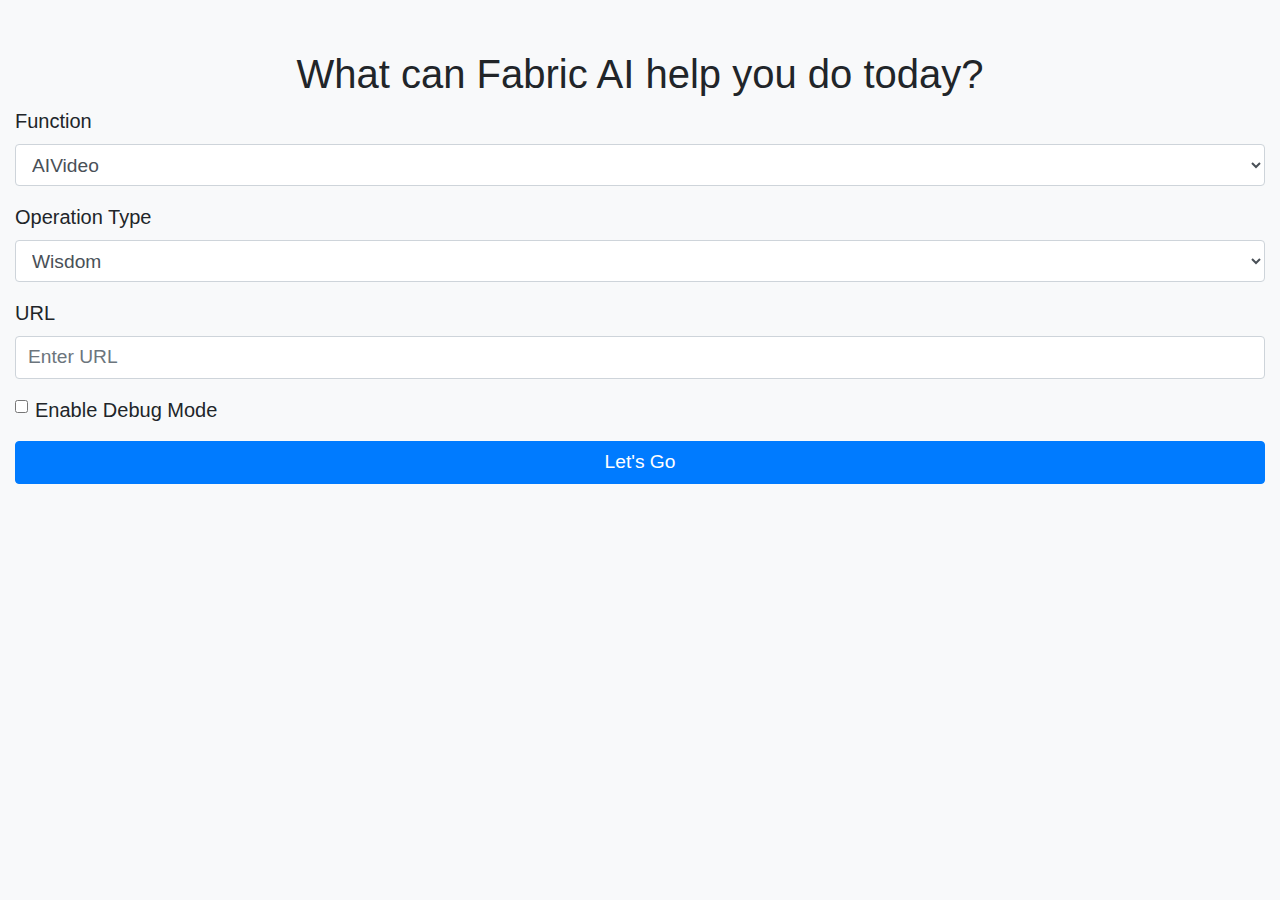
==== aiwebui/templates/index copy.html @ 63cb82b1 "Initial commit" ====
<!DOCTYPE html>
<html lang="en">
<head>
    <meta charset="UTF-8">
    <meta name="viewport" content="width=device-width, initial-scale=1.0">
    <title>What can Fabric AI help you summarize?</title>
    <link rel="stylesheet" href="https://stackpath.bootstrapcdn.com/bootstrap/4.5.2/css/bootstrap.min.css">
    <style>
        body {
            background-color: #f8f9fa;
        }
        .container {
            margin-top: 50px;
            max-width: 100%; /* Ensure the container is responsive */
        }
        h1 {
            font-size: 2.5rem;
        }
        .form-group, .btn {
            width: 100%; /* Make form elements take full width */
        }
        #result {
            width: 100%; /* Stretch result div to full width */
            word-wrap: break-word; /* Ensure text wrapping */
            word-break: break-word; /* Handle long words */
            white-space: pre-wrap; /* Ensure text wraps inside container */
            overflow-wrap: break-word; /* Break long words to fit inside container */
            font-size: 1.2rem; /* Larger font for result text */
            margin-top: 0; /* Removed top margin to eliminate space */
            padding-top: 10px; /* Optional padding for visual separation */
        }
        label {
            font-size: 1.25rem; /* Larger font size for labels */
        }
        .form-control, .btn {
            font-size: 1.2rem; /* Larger font size for form inputs and buttons */
        }
        select.form-control {
            height: calc(2.5rem + 2px); /* Adjust height of dropdown */
        }
        #loadingMessage {
            font-size: 1.2rem;
            color: #007bff;
            margin-top: 15px; /* Keep margin for loading message */
        }
        /* Media query to improve mobile responsiveness */
        @media (max-width: 768px) {
            h1 {
                font-size: 1.75rem;
            }
            #result {
                font-size: 1rem;
            }
        }
    </style>
</head>
<body>
    <div class="container">
        <h1 class="text-center">What can Fabric AI help you do today?</h1>
        <form id="apiForm">
            <div class="form-group">
                <label for="function">Function</label>
                <select class="form-control" id="function" name="function" required>
                    <option value="aivideo" selected>AIVideo</option>
                    <option value="aiweb">AIWeb</option>
                </select>
            </div>
            <div class="form-group">
                <label for="operationtype">Operation Type</label>
                <select class="form-control" id="operationtype" name="operationtype" required>
                    <option value="wisdom" selected>Wisdom</option>
                    <option value="claims">Claims</option>
                    <option value="keynote">Keynote</option>
                    <option value="msummary">Micro Summary</option>
                    <option value="summary">Summary</option>
                    <option value="essay">Essay</option>
                </select>
            </div>
            <div class="form-group">
                <label for="url">URL</label>
                <input type="text" class="form-control" id="url" name="url" placeholder="Enter URL" required>
            </div>
            <div class="form-group form-check">
                <input type="checkbox" class="form-check-input" id="debug" name="debug">
                <label class="form-check-label" for="debug">Enable Debug Mode</label>
            </div>
            <button type="submit" class="btn btn-primary btn-block" id="submitBtn">Let's Go</button>
        </form>
        <div id="loadingMessage" class="text-center" style="display:none;">I'm working on it...</div>
        <div id="result"></div> <!-- Removed margin for result -->
    </div>

    <script src="https://code.jquery.com/jquery-3.5.2.min.js"></script>
    <script src="https://cdn.jsdelivr.net/npm/@popperjs/core@2.0.2/dist/umd/popper.min.js"></script>
    <script src="https://stackpath.bootstrapcdn.com/bootstrap/4.5.2/js/bootstrap.min.js"></script>
    <script>
        document.getElementById('apiForm').onsubmit = async function(e) {
            e.preventDefault();
            const submitBtn = document.getElementById('submitBtn');
            const loadingMessage = document.getElementById('loadingMessage');
            const resultDiv = document.getElementById('result');
    
            // Clear previous result text immediately
            resultDiv.innerHTML = '';
    
            // Disable submit button and show loading message
            submitBtn.disabled = true;
            loadingMessage.style.display = 'block';
    
            const formData = new FormData(this);
            const response = await fetch('/submit', {
                method: 'POST',
                body: JSON.stringify(Object.fromEntries(formData)),
                headers: {
                    'Content-Type': 'application/json'
                }
            });
    
            const result = await response.json();
    
            // Handle the result
            if (result.output) {
                resultDiv.innerHTML = result.output;  // Display output directly
            } else {
                resultDiv.innerHTML = result.error || 'An error occurred.';
            }
    
            // Re-enable submit button and hide loading message
            submitBtn.disabled = false;
            loadingMessage.style.display = 'none';
        };
    </script>    
</body>
</html>
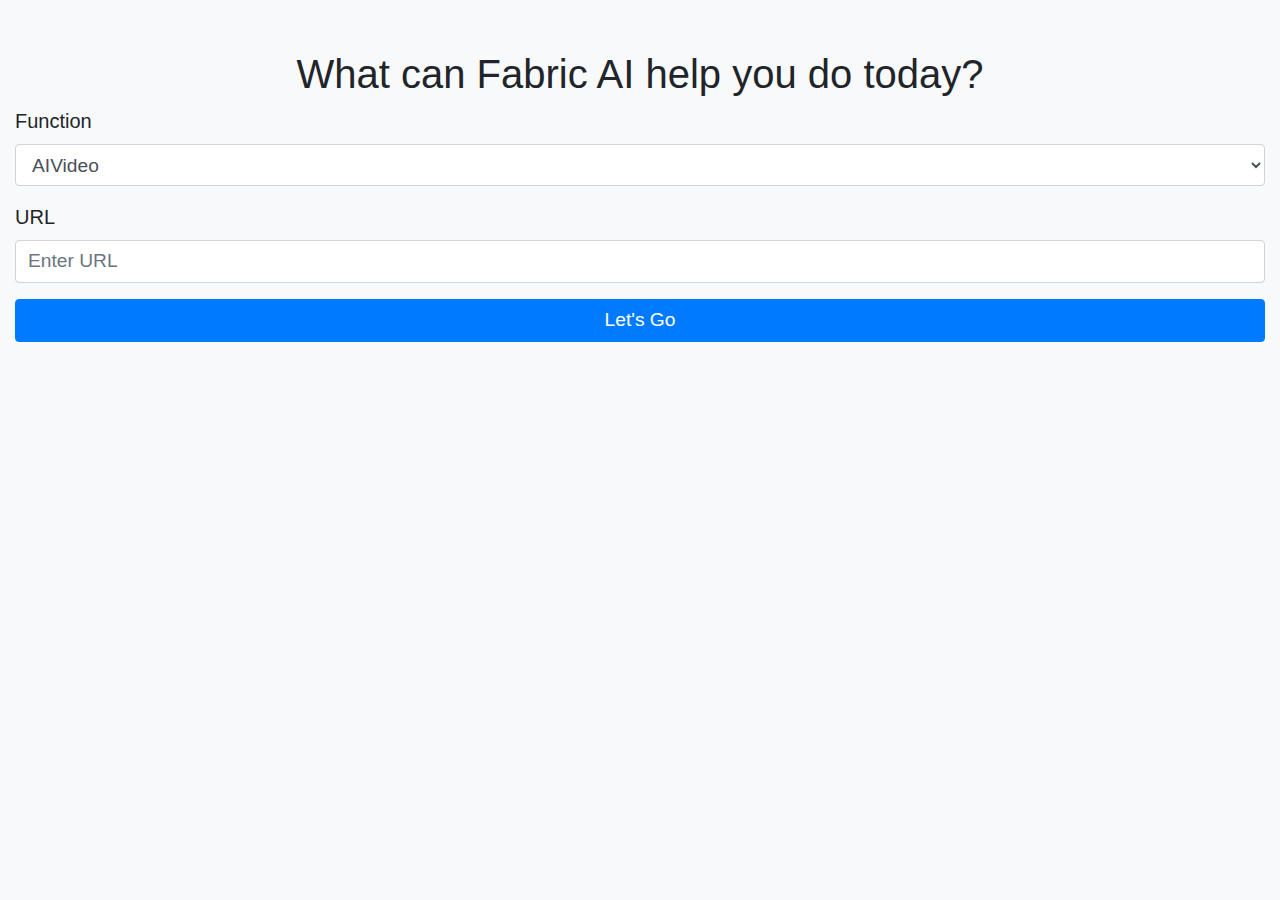
==== commit 964aef01: "updates" ====
--- a/aiwebui/templates/index copy.html
+++ b/aiwebui/templates/index copy.html
@@ -11,39 +11,39 @@
         }
         .container {
             margin-top: 50px;
-            max-width: 100%; /* Ensure the container is responsive */
+            max-width: 100%;
         }
         h1 {
             font-size: 2.5rem;
         }
         .form-group, .btn {
-            width: 100%; /* Make form elements take full width */
+            width: 100%;
         }
         #result {
-            width: 100%; /* Stretch result div to full width */
-            word-wrap: break-word; /* Ensure text wrapping */
-            word-break: break-word; /* Handle long words */
-            white-space: pre-wrap; /* Ensure text wraps inside container */
-            overflow-wrap: break-word; /* Break long words to fit inside container */
-            font-size: 1.2rem; /* Larger font for result text */
-            margin-top: 0; /* Removed top margin to eliminate space */
-            padding-top: 10px; /* Optional padding for visual separation */
+            width: 100%;
+            word-wrap: break-word;
+            word-break: break-word;
+            white-space: pre-wrap;
+            overflow-wrap: break-word;
+            font-size: 1.2rem;
+            margin-top: 0;
+            padding-top: 10px;
         }
         label {
-            font-size: 1.25rem; /* Larger font size for labels */
+            font-size: 1.25rem;
         }
         .form-control, .btn {
-            font-size: 1.2rem; /* Larger font size for form inputs and buttons */
+            font-size: 1.2rem;
         }
         select.form-control {
-            height: calc(2.5rem + 2px); /* Adjust height of dropdown */
+            height: calc(2.5rem + 2px);
         }
-        #loadingMessage {
-            font-size: 1.2rem;
-            color: #007bff;
-            margin-top: 15px; /* Keep margin for loading message */
+        .error-message {
+            color: red;
+            font-size: 0.9rem;
+            margin-top: 5px;
+            display: none;
         }
-        /* Media query to improve mobile responsiveness */
         @media (max-width: 768px) {
             h1 {
                 font-size: 1.75rem;
@@ -61,74 +61,106 @@
             <div class="form-group">
                 <label for="function">Function</label>
                 <select class="form-control" id="function" name="function" required>
+                    <option value="textInput">Text Input</option>
                     <option value="aivideo" selected>AIVideo</option>
                     <option value="aiweb">AIWeb</option>
                 </select>
             </div>
-            <div class="form-group">
-                <label for="operationtype">Operation Type</label>
-                <select class="form-control" id="operationtype" name="operationtype" required>
-                    <option value="wisdom" selected>Wisdom</option>
-                    <option value="claims">Claims</option>
-                    <option value="keynote">Keynote</option>
-                    <option value="msummary">Micro Summary</option>
-                    <option value="summary">Summary</option>
-                    <option value="essay">Essay</option>
-                </select>
+
+            <div class="form-group" id="textInputGroup" style="display: none;">
+                <label for="textInput">Text Input</label>
+                <textarea class="form-control" id="textInput" name="textInput" placeholder="Enter your text"></textarea>
+                <div class="error-message" id="textInputError">Text input is required.</div>
             </div>
-            <div class="form-group">
+
+            <div class="form-group" id="urlGroup">
                 <label for="url">URL</label>
-                <input type="text" class="form-control" id="url" name="url" placeholder="Enter URL" required>
-            </div>
-            <div class="form-group form-check">
-                <input type="checkbox" class="form-check-input" id="debug" name="debug">
-                <label class="form-check-label" for="debug">Enable Debug Mode</label>
+                <input type="text" class="form-control" id="url" name="url" placeholder="Enter URL">
+                <div class="error-message" id="urlError">URL is required for AIWeb and AIVideo.</div>
             </div>
             <button type="submit" class="btn btn-primary btn-block" id="submitBtn">Let's Go</button>
         </form>
-        <div id="loadingMessage" class="text-center" style="display:none;">I'm working on it...</div>
-        <div id="result"></div> <!-- Removed margin for result -->
+
+        <div id="result"></div>
     </div>
 
     <script src="https://code.jquery.com/jquery-3.5.2.min.js"></script>
     <script src="https://cdn.jsdelivr.net/npm/@popperjs/core@2.0.2/dist/umd/popper.min.js"></script>
     <script src="https://stackpath.bootstrapcdn.com/bootstrap/4.5.2/js/bootstrap.min.js"></script>
     <script>
-        document.getElementById('apiForm').onsubmit = async function(e) {
-            e.preventDefault();
+        document.addEventListener('DOMContentLoaded', function () {
+            const functionSelect = document.getElementById('function');
+            const textInputGroup = document.getElementById('textInputGroup');
+            const urlGroup = document.getElementById('urlGroup');
+            const textInput = document.getElementById('textInput');
+            const urlInput = document.getElementById('url');
+            const textInputError = document.getElementById('textInputError');
+            const urlError = document.getElementById('urlError');
             const submitBtn = document.getElementById('submitBtn');
-            const loadingMessage = document.getElementById('loadingMessage');
-            const resultDiv = document.getElementById('result');
-    
-            // Clear previous result text immediately
-            resultDiv.innerHTML = '';
-    
-            // Disable submit button and show loading message
-            submitBtn.disabled = true;
-            loadingMessage.style.display = 'block';
-    
-            const formData = new FormData(this);
-            const response = await fetch('/submit', {
-                method: 'POST',
-                body: JSON.stringify(Object.fromEntries(formData)),
-                headers: {
-                    'Content-Type': 'application/json'
+
+            function toggleInputs() {
+                const selectedFunction = functionSelect.value;
+                
+                if (selectedFunction === 'textInput') {
+                    textInputGroup.style.display = 'block';
+                    urlGroup.style.display = 'none';
+                    urlInput.value = '';  // Clear URL if it's not needed
+                } else {
+                    textInputGroup.style.display = 'none';
+                    urlGroup.style.display = 'block';
+                    textInput.value = '';  // Clear text input if it's not needed
                 }
-            });
-    
-            const result = await response.json();
-    
-            // Handle the result
-            if (result.output) {
-                resultDiv.innerHTML = result.output;  // Display output directly
-            } else {
-                resultDiv.innerHTML = result.error || 'An error occurred.';
             }
-    
-            // Re-enable submit button and hide loading message
-            submitBtn.disabled = false;
-            loadingMessage.style.display = 'none';
-        };
-    </script>    
+
+            // Initial toggle on page load
+            toggleInputs();
+
+            // Change inputs visibility on function change
+            functionSelect.addEventListener('change', toggleInputs);
+
+            document.getElementById('apiForm').onsubmit = function (e) {
+                e.preventDefault();
+                let valid = true;
+
+                // Validate text input if function is textInput
+                if (functionSelect.value === 'textInput') {
+                    if (!textInput.value.trim()) {
+                        textInputError.style.display = 'block';
+                        valid = false;
+                    } else {
+                        textInputError.style.display = 'none';
+                    }
+                }
+
+                // Validate URL input if function is aiweb or aivideo
+                if (functionSelect.value === 'aiweb' || functionSelect.value === 'aivideo') {
+                    if (!urlInput.value.trim()) {
+                        urlError.style.display = 'block';
+                        valid = false;
+                    } else {
+                        urlError.style.display = 'none';
+                    }
+                }
+
+                // If validation passes, submit the form
+                if (valid) {
+                    const formData = new FormData(this);
+                    submitBtn.textContent = 'Working on it...';  // Change button text
+                    fetch('/submit', {
+                        method: 'POST',
+                        body: JSON.stringify(Object.fromEntries(formData)),
+                        headers: {
+                            'Content-Type': 'application/json'
+                        }
+                    }).then(response => response.json()).then(result => {
+                        // Handle result
+                        document.getElementById('result').innerHTML = result.output || result.error || 'An error occurred.';
+                    }).finally(() => {
+                        submitBtn.textContent = "Let's Go";  // Change button text back
+                    });
+                }
+            };
+        });
+    </script>
 </body>
 </html>
